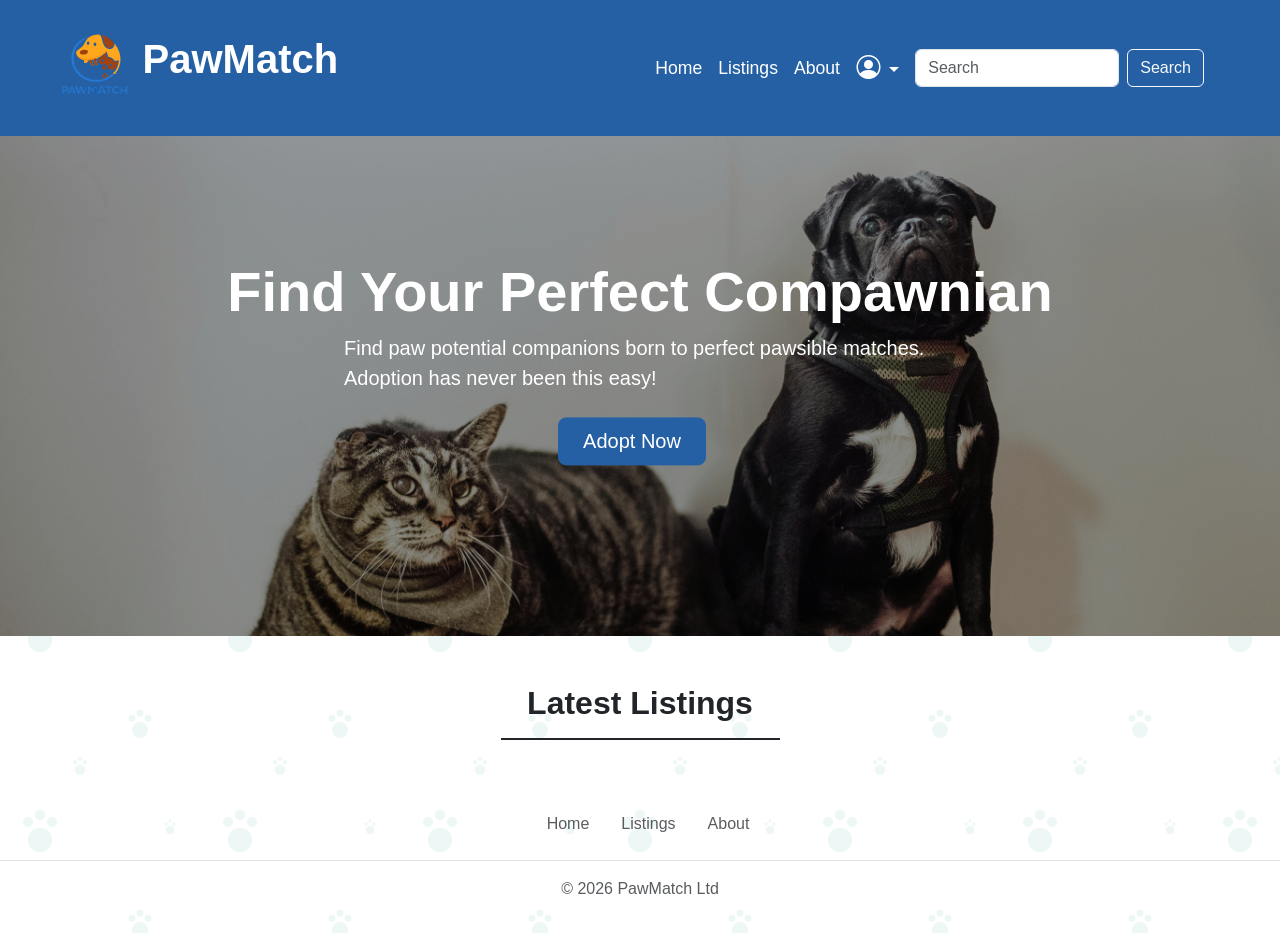
==== index.html @ 2ff9b93d "authentication 1st draft" ====
<!DOCTYPE html>
<html lang="en">

<head>
    <meta charset="UTF-8" />
    <meta name="viewport" content="width=device-width, initial-scale=1.0" />

    <!-- Import Bootstrap 5's utility classes and components via its CDN -->
    <link href="https://cdn.jsdelivr.net/npm/bootstrap@5.3.8/dist/css/bootstrap.min.css" rel="stylesheet"
        integrity="sha384-sRIl4kxILFvY47J16cr9ZwB07vP4J8+LH7qKQnuqkuIAvNWLzeN8tE5YBujZqJLB" crossorigin="anonymous">

    <!-- Import fonts awesome stylesheet -->
    <link rel="preconnect" href="https://fonts.googleapis.com">
    <link rel="preconnect" href="https://fonts.gstatic.com" crossorigin>
    <link
        href="https://fonts.googleapis.com/css2?family=Lato:ital,wght@0,100;0,300;0,400;0,700;0,900;1,100;1,300;1,400;1,700;1,900&display=swap"
        rel="stylesheet">

    <link rel="stylesheet" href="https://cdn.jsdelivr.net/npm/bootstrap-icons@1.11.3/font/bootstrap-icons.css"
        integrity="sha384-tViUnnbYAV00FLIhhi3v/dWt3Jxw4gZQcNoSCxCIFNJVCx7/D55/wXsrNIRANwdD" crossorigin="anonymous">

    <!-- Import custom stylesheet -->
    <link rel="stylesheet" href="./home.css">
</head>
<!-- ! Homepage -->

<!-- Navigation bar -->

<body class="custom-bg-section vh-100">
    <nav class="navbar sticky-top navbar-expand-lg navbar-dark custom-bg-nav">
        <div class="container-fluid">
            <a class="navbar-brand" href="#">
                <img class="logoimage" src="./imgs/logo.svg" alt="Logo">
                <span class="fw-bold text-white logotext">
                    PawMatch
                </span>
            </a>
            <button class="navbar-toggler" type="button" data-bs-toggle="collapse"
                data-bs-target="#navbarSupportedContent" aria-controls="navbarSupportedContent" aria-expanded="false"
                aria-label="Toggle navigation">
                <span class="navbar-toggler-icon"></span>
            </button>
            <div class="collapse navbar-collapse" id="navbarSupportedContent">
                <ul class="navbar-nav ms-auto mb-2 mb-lg-0 align-items-center">
                    <li class="nav-item">
                        <a class="nav-link active" aria-current="page" href="#">Home</a>
                    </li>
                    <li class="nav-item">
                        <a class="nav-link active" aria-current="page" href="#">Listings</a>
                    </li>
                    <li class="nav-item">
                        <a class="nav-link" aria-current="page" href="#">About</a>
                    </li>
                    <li class="nav-item dropdown">
                        <a class="nav-link dropdown-toggle" href="#" role="button" data-bs-toggle="dropdown"
                            aria-expanded="false">
                            <i class="bi bi-person-circle fs-4"></i>
                        </a>
                        <ul class="dropdown-menu">
                            <li><a class="dropdown-item" href="#">Log in</a></li>
                            <li><a class="dropdown-item" href="#">Signup</a></li>
                            <li><a class="dropdown-item" href="#">Profile</a></li>
                            <li>
                                <hr class="dropdown-divider">
                            </li>
                            <li><a class="dropdown-item" href="#">Sign out</a></li>
                        </ul>
                    </li>
                </ul>
                <form class="d-flex ps-2 pe-5" role="search">
                    <input class="form-control me-2" type="search" placeholder="Search" aria-label="Search">
                    <button class="btn btn-outline-light" type="submit">Search</button>
                </form>
            </div>
    </nav>

    <!-- Hero Section -->

    <div class="position-relative text-center overflow-hidden" style="min-height: 500px;">
        <img src="imgs/priscilla-du-preez-qtkpOxCpl0Y-unsplash.jpg" class="position-absolute top-0 start-0 w-100 h-100"
            style="object-fit: cover; object-position: center 30%;" alt="Example image" loading="lazy">
        <div class="position-absolute top-0 start-0 w-100 h-100" style="background: rgba(0,0,0,0.30);"></div>
        <div class="position-absolute top-50 start-50 translate-middle w-100 px-5">
            <h1 class="display-4 fw-bold text-white">Find Your Perfect Compawnian</h1>
            <div class="col-lg-6 mx-auto">
                <p class="lead mb-4 text-white text-start">Find paw potential companions born to perfect pawsible
                    matches. Adoption has never been this easy!</p>
                <div class="d-grid gap-2 d-sm-flex justify-content-sm-center mb-5">
                    <button type="button" class="btn btn-nav btn-lg px-4 me-sm-3">Adopt Now</button>
                </div>
            </div>
        </div>
    </div>

    <!-- Card Section -->
    <div class="container" style="padding-top: 3rem;">
        <h2 class="mb-3 fw-bold text-center">Latest Listings</h2>
        <hr class="w-25 mx-auto mb-5 border-dark border-2 opacity-100">
        <!-- first row -->
        <div id="homeListing" class="row row-cols-1 row-cols-md-3 g-4 mx-auto">
            <!-- !! Dynamically list the product data -->
        </div>

    </div>

    <footer class="py-3 my-4">
        <ul class="nav justify-content-center border-bottom pb-3 mb-3">
            <li class="nav-item"><a href="index.html" class="nav-link px-2 text-body-secondary">Home</a></li>
            <li class="nav-item"><a href="listings.html" class="nav-link px-2 text-body-secondary">Listings</a></li>
            <li class="nav-item"><a href="about.html" class="nav-link px-2 text-body-secondary">About</a></li>
        </ul>
        <p class="text-center text-body-secondary">&copy; 2026 PawMatch Ltd</p>
    </footer>

    <!-- ! appModal -->
    <div class="modal fade" id="appModal" tabindex="-1" aria-labelledby="appModalLabel" aria-hidden="true">
        <div class="modal-dialog modal-dialog-centered modal-dialog-scrollable">
            <div class="modal-content">
                <div class="modal-header">
                    <!-- ! appModalTitle -->
                    <h1 id="appModalTitle" class="modal-title fs-5" id="exampleModalLabel">

                    </h1>
                    <button type="button" class="btn-close" data-bs-dismiss="modal" aria-label="Close"></button>
                </div>
                <div id="productModalBody" class="modal-body">

                    <!-- ! Start Card area to display the selected Product -->
                    <div class="card h-100 product-card rounded-0 border-0">
                        <!-- ! appModalImage -->
                        <img id="appModalImage" class="card-img-top rounded-0" alt="...">
                        <div class="d-flex card-body flex-column">
                            <p class="card-text d-block">
                                <span>TYPE:</span>
                                <span id="appModalType">
                                    <!-- ! appModaType -->
                                </span>
                            </p>
                            <p class="card-text d-block">
                                <span>ADOPTION STATUS:</span>
                                <span id="appModalAdoptionStatus">
                                    <!-- ! appModalAdoptionStatus -->
                                </span>
                            </p>
                        </div>
                    </div>
                    <!-- ! End Card area to display the selected Product -->

                </div>
                <div class="modal-footer">
                    <button type="button" class="btn btn-secondary" data-bs-dismiss="modal">
                        Close
                    </button>
                    <button id="adoptBtn" type="button" class="btn btn-nav-light">
                        Adopt me!
                    </button>
                </div>
            </div>
        </div>
    </div>

    <!-- !! Import the data and the script to dynamically list the pets -->
    <script src="./script/components/Spinner.js"></script>
    <script src="./script/data.js"></script>
    <script src="./script/homelisting.js"></script>

    <script src="https://cdn.jsdelivr.net/npm/@popperjs/core@2.11.8/dist/umd/popper.min.js"
        integrity="sha384-I7E8VVD/ismYTF4hNIPjVp/Zjvgyol6VFvRkX/vR+Vc4jQkC+hVqc2pM8ODewa9r"
        crossorigin="anonymous"></script>

    <script src="https://cdn.jsdelivr.net/npm/bootstrap@5.3.8/dist/js/bootstrap.min.js"
        integrity="sha384-G/EV+4j2dNv+tEPo3++6LCgdCROaejBqfUeNjuKAiuXbjrxilcCdDz6ZAVfHWe1Y"
        crossorigin="anonymous"></script>
</body>

</html>
---- home.css ----
/* ! Homepage */

* {
    font-family: Helvetica, sans-serif;
    padding: 0;
    margin: 0;
}

/* Navigation bar */

.navbar .nav-link {
    color: #ffffff !important;
    font-size: 1.1rem;
}

.px-2 {
    padding-left: 1.5rem !important;
}

.custom-bg-section {
    background-image: url('./imgs/gemini-svg\ \(4\).svg');
}

.custom-bg-nav {
    background-color: #2660a4;
}

.logoimage {
    height: 6.875rem;
    width: auto !important;
}

.logotext {
    font-weight: light !important;
    font-size: 2.5rem;
    margin-left: -2.5rem;
}

.nav li:hover {
    background-color: rgba(255, 255, 255, 0.1);
    border-radius: 0;
    transform: scale(1.05);
}

.d-flex {
    margin-right: 1rem;
}

/* Hero section */

.btn-nav {
    background-color: #2660a4;
    border-color: #2660a4;
    color: #ffffff;
}

.btn-nav:hover {
    background-color: #1d4d8a;
    border-color: #1d4d8a;
    color: #ffffff;
}

.btn-nav-light {
    background-color: #2f6bbf;
    border-color: #2f6bbf;
    color: #ffffff;
}

.btn-nav-light:hover {
    background-color: #2660a4;
    border-color: #2660a4;
    color: #ffffff;
}

/* Cards section */

.cards-grid {
    display: grid;
    grid-template-columns: repeat(3, 1fr);
    gap: 1rem;
    text-align: left;
}

.card {
    height: 25rem;
    width: 100%;
}

.card-img-top {
    height: 9.375rem;
    object-fit: cover;
    object-position: center;
}

.pet-img-2 {
    object-position: center 55%;
}

.pet-img-4 {
    object-position: center 25%;
}

.pet-img-5 {
    object-position: center 30%;
}

.pet-img-6 {
    object-position: center 15%;
}
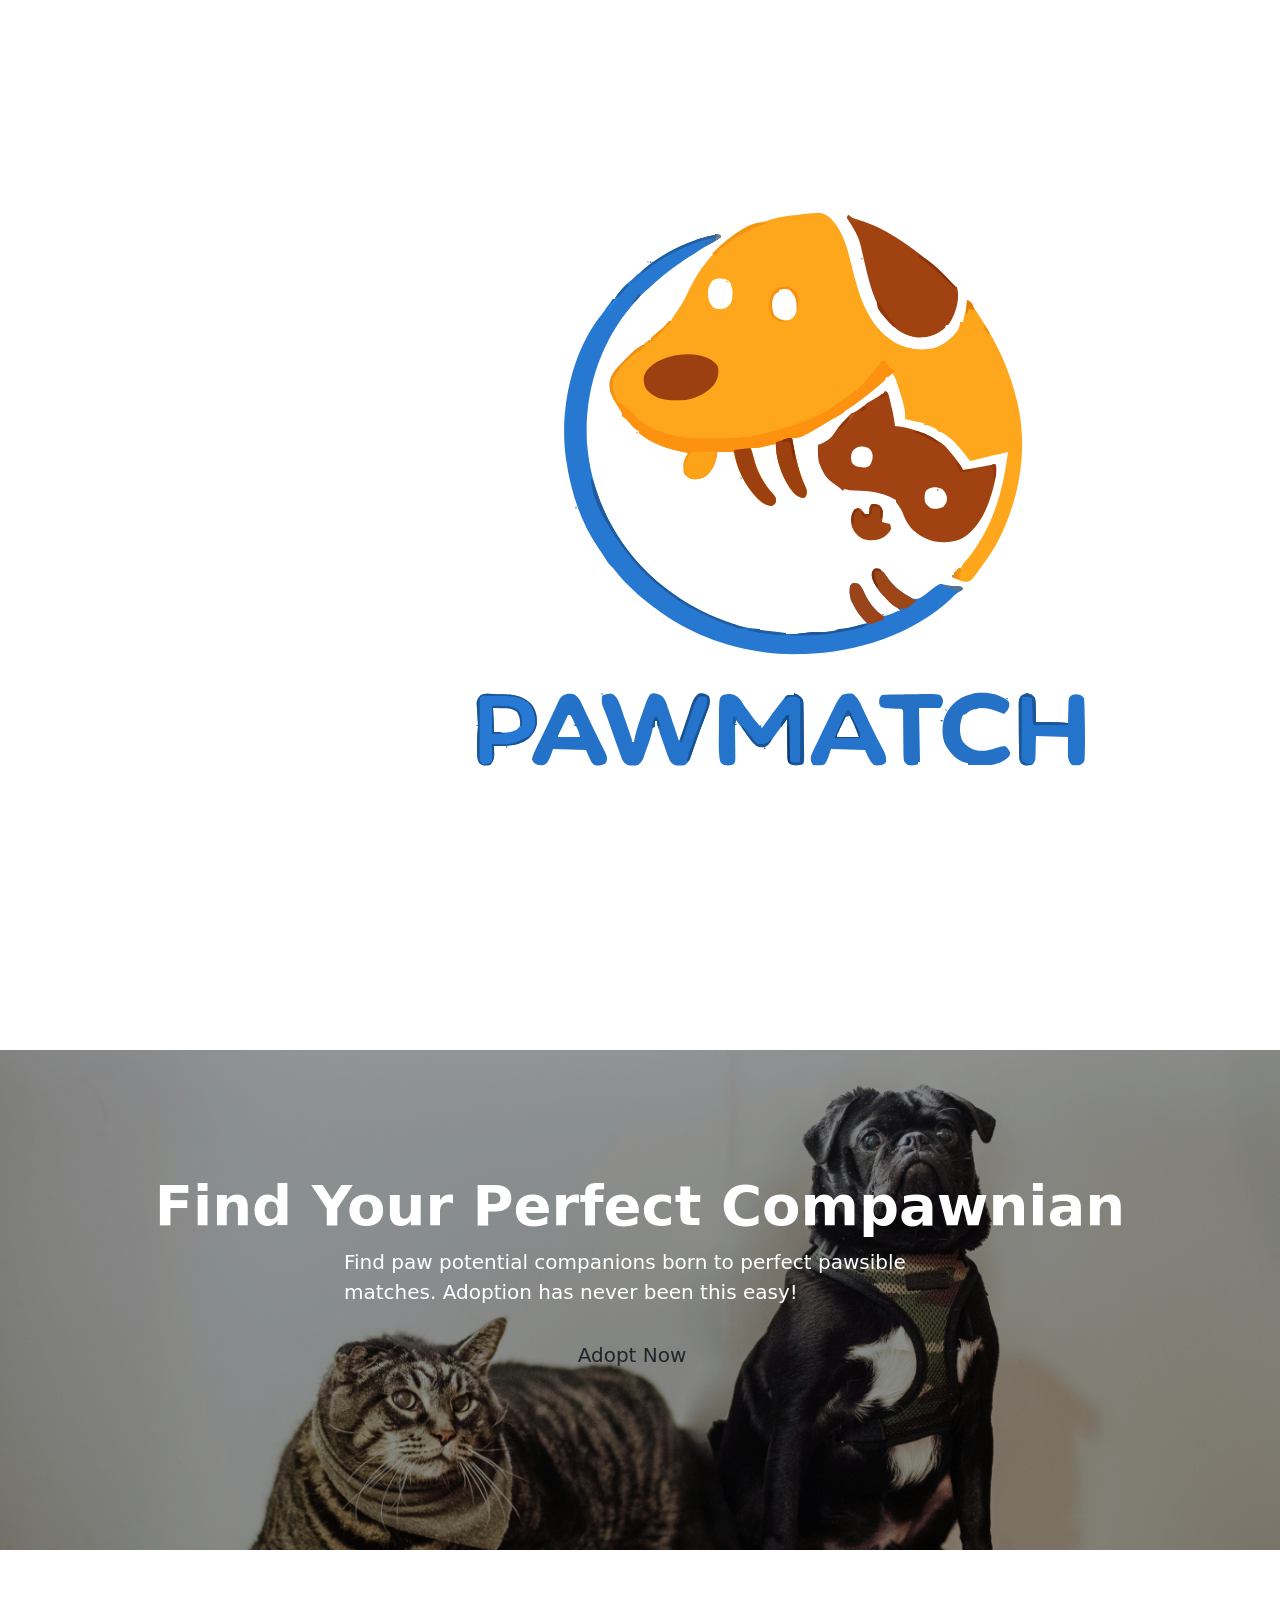
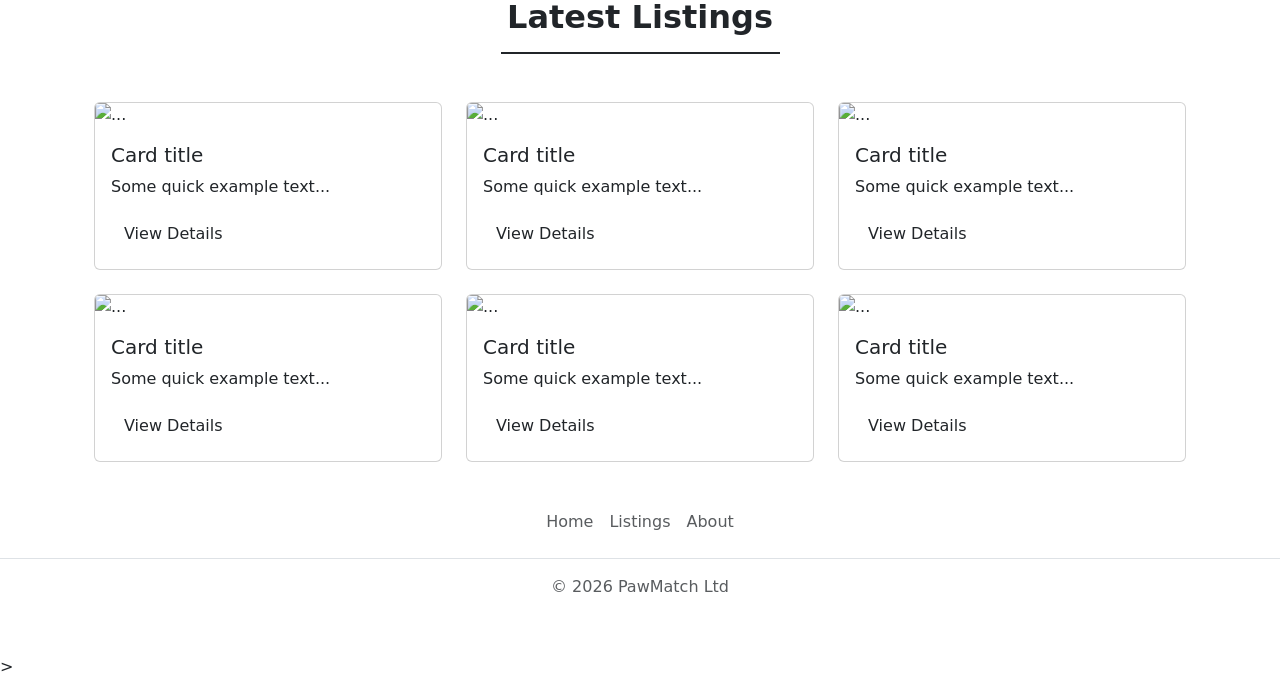
==== commit d1acd79f: "updated listing" ====
--- a/index.html
+++ b/index.html
@@ -20,7 +20,7 @@
         integrity="sha384-tViUnnbYAV00FLIhhi3v/dWt3Jxw4gZQcNoSCxCIFNJVCx7/D55/wXsrNIRANwdD" crossorigin="anonymous">
 
     <!-- Import custom stylesheet -->
-    <link rel="stylesheet" href="./home.css">
+    <link rel="stylesheet" href="./main-styles.css">
 </head>
 <!-- ! Homepage -->
 
@@ -97,8 +97,73 @@
         <h2 class="mb-3 fw-bold text-center">Latest Listings</h2>
         <hr class="w-25 mx-auto mb-5 border-dark border-2 opacity-100">
         <!-- first row -->
-        <div id="homeListing" class="row row-cols-1 row-cols-md-3 g-4 mx-auto">
-            <!-- !! Dynamically list the product data -->
+        <div class="row row-cols-1 row-cols-md-3 g-4 mx-auto">
+            <div class="col">
+                <div class="card">
+                    <img src="https://images.unsplash.com/photo-1583337130417-3346a1be7dee?q=80&w=764&auto=format&fit=crop&ixlib=rb-4.1.0&ixid=M3wxMjA3fDB8MHxwaG90by1wYWdlfHx8fGVufDB8fHx8fA%3D%3D"
+                        class="card-img-top h-50" alt="...">
+                    <div class="card-body">
+                        <h5 class="card-title">Card title</h5>
+                        <p class="card-text">Some quick example text...</p>
+                        <a href="#" class="btn btn-nav-light">View Details</a>
+                    </div>
+                </div>
+            </div>
+            <div class="col">
+                <div class="card">
+                    <img src="https://images.unsplash.com/photo-1504826260979-242151ee45b7?q=80&w=687&auto=format&fit=crop&ixlib=rb-4.1.0&ixid=M3wxMjA3fDB8MHxwaG90by1wYWdlfHx8fGVufDB8fHx8fA%3D%3D"
+                        class="card-img-top h-50" alt="...">
+                    <div class="card-body">
+                        <h5 class="card-title">Card title</h5>
+                        <p class="card-text">Some quick example text...</p>
+                        <a href="#" class="btn btn-nav-light">View Details</a>
+                    </div>
+                </div>
+            </div>
+            <div class="col">
+                <div class="card">
+                    <img src="https://images.unsplash.com/photo-1507146426996-ef05306b995a?q=80&w=1470&auto=format&fit=crop&ixlib=rb-4.1.0&ixid=M3wxMjA3fDB8MHxwaG90by1wYWdlfHx8fGVufDB8fHx8fA%3D%3D"
+                        class="card-img-top h-50" alt="...">
+                    <div class="card-body">
+                        <h5 class="card-title">Card title</h5>
+                        <p class="card-text">Some quick example text...</p>
+                        <a href="#" class="btn btn-nav-light">View Details</a>
+                    </div>
+                </div>
+            </div>
+            <div class="col">
+                <div class="card">
+                    <img src="https://images.unsplash.com/photo-1629755590546-f95805384911?q=80&w=1469&auto=format&fit=crop&ixlib=rb-4.1.0&ixid=M3wxMjA3fDB8MHxwaG90by1wYWdlfHx8fGVufDB8fHx8fA%3D%3D"
+                        class="card-img-top h-50" alt="...">
+                    <div class="card-body">
+                        <h5 class="card-title">Card title</h5>
+                        <p class="card-text">Some quick example text...</p>
+                        <a href="#" class="btn btn-nav-light">View Details</a>
+                    </div>
+                </div>
+            </div>
+            <div class="col">
+                <div class="card">
+                    <img src="https://images.unsplash.com/photo-1562054438-f127502ea154?q=80&w=1631&auto=format&fit=crop&ixlib=rb-4.1.0&ixid=M3wxMjA3fDB8MHxwaG90by1wYWdlfHx8fGVufDB8fHx8fA%3D%3D"
+                        class="card-img-top h-50" alt="...">
+                    <div class="card-body">
+                        <h5 class="card-title">Card title</h5>
+                        <p class="card-text">Some quick example text...</p>
+                        <a href="#" class="btn btn-nav-light">View Details</a>
+                    </div>
+                </div>
+            </div>
+            <div class="col">
+                <div class="card">
+                    <img src="https://images.unsplash.com/photo-1616549105827-103e19d10c6d?q=80&w=687&auto=format&fit=crop&ixlib=rb-4.1.0&ixid=M3wxMjA3fDB8MHxwaG90by1wYWdlfHx8fGVufDB8fHx8fA%3D%3D"
+                        class="card-img-top h-50" alt="...">
+                    <div class="card-body">
+                        <h5 class="card-title">Card title</h5>
+                        <p class="card-text">Some quick example text...</p>
+                        <a href="#" class="btn btn-nav-light">View Details</a>
+                    </div>
+                </div>
+            </div>
         </div>
 
     </div>
@@ -112,58 +177,6 @@
         <p class="text-center text-body-secondary">&copy; 2026 PawMatch Ltd</p>
     </footer>
 
-    <!-- ! appModal -->
-    <div class="modal fade" id="appModal" tabindex="-1" aria-labelledby="appModalLabel" aria-hidden="true">
-        <div class="modal-dialog modal-dialog-centered modal-dialog-scrollable">
-            <div class="modal-content">
-                <div class="modal-header">
-                    <!-- ! appModalTitle -->
-                    <h1 id="appModalTitle" class="modal-title fs-5" id="exampleModalLabel">
-
-                    </h1>
-                    <button type="button" class="btn-close" data-bs-dismiss="modal" aria-label="Close"></button>
-                </div>
-                <div id="productModalBody" class="modal-body">
-
-                    <!-- ! Start Card area to display the selected Product -->
-                    <div class="card h-100 product-card rounded-0 border-0">
-                        <!-- ! appModalImage -->
-                        <img id="appModalImage" class="card-img-top rounded-0" alt="...">
-                        <div class="d-flex card-body flex-column">
-                            <p class="card-text d-block">
-                                <span>TYPE:</span>
-                                <span id="appModalType">
-                                    <!-- ! appModaType -->
-                                </span>
-                            </p>
-                            <p class="card-text d-block">
-                                <span>ADOPTION STATUS:</span>
-                                <span id="appModalAdoptionStatus">
-                                    <!-- ! appModalAdoptionStatus -->
-                                </span>
-                            </p>
-                        </div>
-                    </div>
-                    <!-- ! End Card area to display the selected Product -->
-
-                </div>
-                <div class="modal-footer">
-                    <button type="button" class="btn btn-secondary" data-bs-dismiss="modal">
-                        Close
-                    </button>
-                    <button id="adoptBtn" type="button" class="btn btn-nav-light">
-                        Adopt me!
-                    </button>
-                </div>
-            </div>
-        </div>
-    </div>
-
-    <!-- !! Import the data and the script to dynamically list the pets -->
-    <script src="./script/components/Spinner.js"></script>
-    <script src="./script/data.js"></script>
-    <script src="./script/homelisting.js"></script>
-
     <script src="https://cdn.jsdelivr.net/npm/@popperjs/core@2.11.8/dist/umd/popper.min.js"
         integrity="sha384-I7E8VVD/ismYTF4hNIPjVp/Zjvgyol6VFvRkX/vR+Vc4jQkC+hVqc2pM8ODewa9r"
         crossorigin="anonymous"></script>
@@ -173,4 +186,4 @@
         crossorigin="anonymous"></script>
 </body>
 
-</html>+</html>>
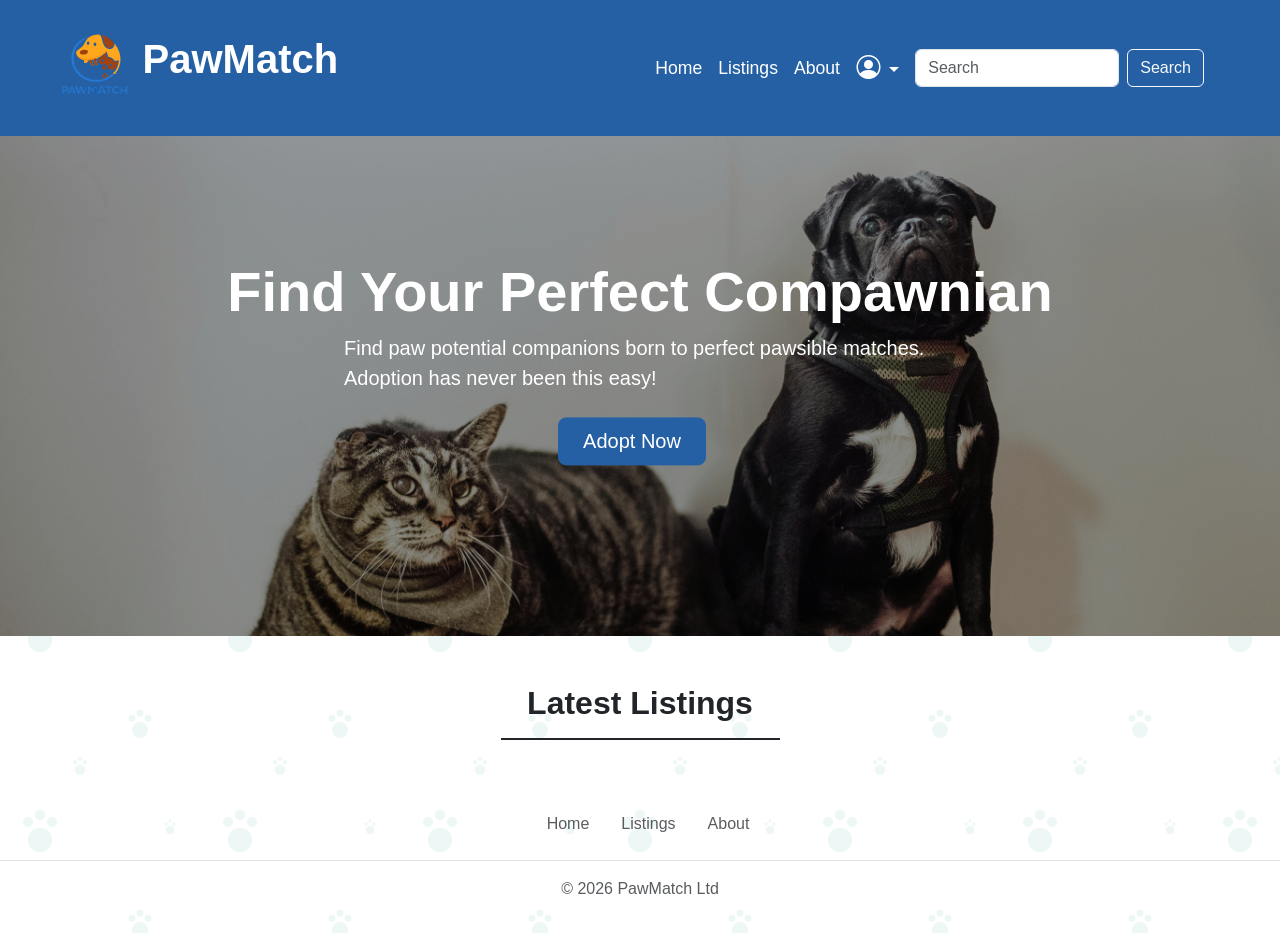
==== commit 1f5cee15: "created pagination feature" ====
--- a/index.html
+++ b/index.html
@@ -20,7 +20,7 @@
         integrity="sha384-tViUnnbYAV00FLIhhi3v/dWt3Jxw4gZQcNoSCxCIFNJVCx7/D55/wXsrNIRANwdD" crossorigin="anonymous">
 
     <!-- Import custom stylesheet -->
-    <link rel="stylesheet" href="./main-styles.css">
+    <link rel="stylesheet" href="./home.css">
 </head>
 <!-- ! Homepage -->
 
@@ -29,7 +29,7 @@
 <body class="custom-bg-section vh-100">
     <nav class="navbar sticky-top navbar-expand-lg navbar-dark custom-bg-nav">
         <div class="container-fluid">
-            <a class="navbar-brand" href="#">
+            <a class="navbar-brand" href="index.html">
                 <img class="logoimage" src="./imgs/logo.svg" alt="Logo">
                 <span class="fw-bold text-white logotext">
                     PawMatch
@@ -51,15 +51,22 @@
                     <li class="nav-item">
                         <a class="nav-link" aria-current="page" href="#">About</a>
                     </li>
+                    <li class="nav-item d-none" id="adminNavItem">
+                        <a class="nav-link active" href="admin.html">
+                            Admin
+                        </a>
+                    </li>
+
                     <li class="nav-item dropdown">
                         <a class="nav-link dropdown-toggle" href="#" role="button" data-bs-toggle="dropdown"
                             aria-expanded="false">
-                            <i class="bi bi-person-circle fs-4"></i>
+                            <i class="bi bi-person-circle fs-4"></i><span id="profileContainer"
+                                class="fs-6g px-1 fw-lighter"></span>
                         </a>
                         <ul class="dropdown-menu">
-                            <li><a class="dropdown-item" href="#">Log in</a></li>
-                            <li><a class="dropdown-item" href="#">Signup</a></li>
-                            <li><a class="dropdown-item" href="#">Profile</a></li>
+                            <li><a class="dropdown-item" href="login.html">Log in</a></li>
+                            <li><a class="dropdown-item" href="signup.html">Signup</a></li>
+                            <li><a class="dropdown-item" href="profile.html">Profile</a></li>
                             <li>
                                 <hr class="dropdown-divider">
                             </li>
@@ -67,8 +74,8 @@
                         </ul>
                     </li>
                 </ul>
-                <form class="d-flex ps-2 pe-5" role="search">
-                    <input class="form-control me-2" type="search" placeholder="Search" aria-label="Search">
+                <form id="searchForm" class="d-flex ps-2 pe-5" role="search">
+                    <input id="searchInput" class="form-control me-2" type="search" placeholder="Search" aria-label="Search">
                     <button class="btn btn-outline-light" type="submit">Search</button>
                 </form>
             </div>
@@ -76,7 +83,7 @@
 
     <!-- Hero Section -->
 
-    <div class="position-relative text-center overflow-hidden" style="min-height: 500px;">
+    <div id="heroBanner" class="position-relative text-center overflow-hidden" style="min-height: 500px;">
         <img src="imgs/priscilla-du-preez-qtkpOxCpl0Y-unsplash.jpg" class="position-absolute top-0 start-0 w-100 h-100"
             style="object-fit: cover; object-position: center 30%;" alt="Example image" loading="lazy">
         <div class="position-absolute top-0 start-0 w-100 h-100" style="background: rgba(0,0,0,0.30);"></div>
@@ -97,86 +104,78 @@
         <h2 class="mb-3 fw-bold text-center">Latest Listings</h2>
         <hr class="w-25 mx-auto mb-5 border-dark border-2 opacity-100">
         <!-- first row -->
-        <div class="row row-cols-1 row-cols-md-3 g-4 mx-auto">
-            <div class="col">
-                <div class="card">
-                    <img src="https://images.unsplash.com/photo-1583337130417-3346a1be7dee?q=80&w=764&auto=format&fit=crop&ixlib=rb-4.1.0&ixid=M3wxMjA3fDB8MHxwaG90by1wYWdlfHx8fGVufDB8fHx8fA%3D%3D"
-                        class="card-img-top h-50" alt="...">
-                    <div class="card-body">
-                        <h5 class="card-title">Card title</h5>
-                        <p class="card-text">Some quick example text...</p>
-                        <a href="#" class="btn btn-nav-light">View Details</a>
-                    </div>
-                </div>
-            </div>
-            <div class="col">
-                <div class="card">
-                    <img src="https://images.unsplash.com/photo-1504826260979-242151ee45b7?q=80&w=687&auto=format&fit=crop&ixlib=rb-4.1.0&ixid=M3wxMjA3fDB8MHxwaG90by1wYWdlfHx8fGVufDB8fHx8fA%3D%3D"
-                        class="card-img-top h-50" alt="...">
-                    <div class="card-body">
-                        <h5 class="card-title">Card title</h5>
-                        <p class="card-text">Some quick example text...</p>
-                        <a href="#" class="btn btn-nav-light">View Details</a>
-                    </div>
-                </div>
-            </div>
-            <div class="col">
-                <div class="card">
-                    <img src="https://images.unsplash.com/photo-1507146426996-ef05306b995a?q=80&w=1470&auto=format&fit=crop&ixlib=rb-4.1.0&ixid=M3wxMjA3fDB8MHxwaG90by1wYWdlfHx8fGVufDB8fHx8fA%3D%3D"
-                        class="card-img-top h-50" alt="...">
-                    <div class="card-body">
-                        <h5 class="card-title">Card title</h5>
-                        <p class="card-text">Some quick example text...</p>
-                        <a href="#" class="btn btn-nav-light">View Details</a>
-                    </div>
-                </div>
-            </div>
-            <div class="col">
-                <div class="card">
-                    <img src="https://images.unsplash.com/photo-1629755590546-f95805384911?q=80&w=1469&auto=format&fit=crop&ixlib=rb-4.1.0&ixid=M3wxMjA3fDB8MHxwaG90by1wYWdlfHx8fGVufDB8fHx8fA%3D%3D"
-                        class="card-img-top h-50" alt="...">
-                    <div class="card-body">
-                        <h5 class="card-title">Card title</h5>
-                        <p class="card-text">Some quick example text...</p>
-                        <a href="#" class="btn btn-nav-light">View Details</a>
-                    </div>
-                </div>
-            </div>
-            <div class="col">
-                <div class="card">
-                    <img src="https://images.unsplash.com/photo-1562054438-f127502ea154?q=80&w=1631&auto=format&fit=crop&ixlib=rb-4.1.0&ixid=M3wxMjA3fDB8MHxwaG90by1wYWdlfHx8fGVufDB8fHx8fA%3D%3D"
-                        class="card-img-top h-50" alt="...">
-                    <div class="card-body">
-                        <h5 class="card-title">Card title</h5>
-                        <p class="card-text">Some quick example text...</p>
-                        <a href="#" class="btn btn-nav-light">View Details</a>
-                    </div>
-                </div>
-            </div>
-            <div class="col">
-                <div class="card">
-                    <img src="https://images.unsplash.com/photo-1616549105827-103e19d10c6d?q=80&w=687&auto=format&fit=crop&ixlib=rb-4.1.0&ixid=M3wxMjA3fDB8MHxwaG90by1wYWdlfHx8fGVufDB8fHx8fA%3D%3D"
-                        class="card-img-top h-50" alt="...">
-                    <div class="card-body">
-                        <h5 class="card-title">Card title</h5>
-                        <p class="card-text">Some quick example text...</p>
-                        <a href="#" class="btn btn-nav-light">View Details</a>
-                    </div>
-                </div>
-            </div>
+        <div id="homeListing" class="row row-cols-1 row-cols-md-3 g-4 mx-auto">
+            <!-- !! Dynamically list the product data -->
         </div>
 
+        <div id="pagination" class="text-center my-4"></div>
+        
     </div>
 
     <footer class="py-3 my-4">
         <ul class="nav justify-content-center border-bottom pb-3 mb-3">
-            <li class="nav-item"><a href="index.html" class="nav-link px-2 text-body-secondary">Home</a></li>
+            <li class="nav-item"><a href="home.html" class="nav-link px-2 text-body-secondary">Home</a></li>
             <li class="nav-item"><a href="listings.html" class="nav-link px-2 text-body-secondary">Listings</a></li>
             <li class="nav-item"><a href="about.html" class="nav-link px-2 text-body-secondary">About</a></li>
         </ul>
         <p class="text-center text-body-secondary">&copy; 2026 PawMatch Ltd</p>
     </footer>
 
+    <!-- ! appModal -->
+    <div class="modal fade" id="appModal" tabindex="-1" aria-labelledby="appModalLabel" aria-hidden="true">
+        <div class="modal-dialog modal-dialog-centered modal-dialog-scrollable">
+            <div class="modal-content">
+                <div class="modal-header">
+                    <!-- ! appModalTitle -->
+                    <h1 id="appModalTitle" class="modal-title fs-5" id="exampleModalLabel">
+
+                    </h1>
+                    <button type="button" class="btn-close" data-bs-dismiss="modal" aria-label="Close"></button>
+                </div>
+                <div id="productModalBody" class="modal-body">
+
+                    <!-- ! Start Card area to display the selected Product -->
+                    <div class="card h-100 product-card rounded-0 border-0">
+                        <!-- ! appModalImage -->
+                        <img id="appModalImage" class="card-img-top rounded-0" alt="...">
+                        <div class="d-flex card-body flex-column">
+                            <p class="card-text d-block">
+                                <span class="fw-bold">Type:</span>
+                                <span id="appModalType">
+                                    <!-- ! appModaType -->
+                                </span>
+                            </p>
+                            <p class="card-text d-block">
+                                <span class="fw-bold">Adoption Status:</span>
+                                <span id="appModalAdoptionStatus">
+                                    <!-- ! appModalAdoptionStatus -->
+                                </span>
+                            </p>
+                        </div>
+                    </div>
+                    <!-- ! End Card area to display the selected Product -->
+
+                </div>
+                <div class="modal-footer">
+                    <button type="button" class="btn btn-secondary" data-bs-dismiss="modal">
+                        Close
+                    </button>
+                    <button id="adoptBtn" type="button" class="btn btn-nav-light">
+                        Adopt me!
+                    </button>
+                </div>
+            </div>
+        </div>
+    </div>
+
+    <!-- !! Import the data and the script to dynamically list the pets -->
+    <script src="./script/components/Spinner.js"></script>
+    <script src="script/const.js"></script>
+    <script src="script/auth.js"></script>
+    <script src="script/loader.js"></script>
+    <script src="./script/data.js"></script>
+    <script src="./script/homelisting.js"></script>
+
     <script src="https://cdn.jsdelivr.net/npm/@popperjs/core@2.11.8/dist/umd/popper.min.js"
         integrity="sha384-I7E8VVD/ismYTF4hNIPjVp/Zjvgyol6VFvRkX/vR+Vc4jQkC+hVqc2pM8ODewa9r"
         crossorigin="anonymous"></script>
@@ -186,4 +185,19 @@
         crossorigin="anonymous"></script>
 </body>
 
-</html>>+<script>
+
+    const token = isAuthenticated();
+
+    if (token) {
+
+        const heroBanner =
+            document.getElementById("heroBanner");
+
+        heroBanner.classList.add("d-none");
+
+    }
+
+</script>
+
+</html>
--- a/home.css
+++ b/home.css
@@ -0,0 +1,540 @@
+/* ! Homepage */
+
+* {
+    font-family: Helvetica, sans-serif;
+    padding: 0;
+    margin: 0;
+}
+
+/* Navigation bar */
+
+.navbar .nav-link {
+    color: #ffffff !important;
+    font-size: 1.1rem;
+}
+
+.px-2 {
+    padding-left: 1.5rem !important;
+}
+
+.custom-bg-section {
+    background-image: url('./imgs/gemini-svg\ \(4\).svg');
+}
+
+.custom-bg-nav {
+    background-color: #2660a4;
+}
+
+.logoimage {
+    height: 6.875rem;
+    width: auto !important;
+}
+
+.logotext {
+    font-weight: light !important;
+    font-size: 2.5rem;
+    margin-left: -2.5rem;
+  }
+
+.nav li:hover {
+    background-color: rgba(255, 255, 255, 0.1);
+    border-radius: 0;
+    transform: scale(1.05);
+}
+
+.d-flex {
+    margin-right: 1rem;
+}
+
+/* Hero section */
+
+.btn-nav {
+    background-color: #2660a4;
+    border-color: #2660a4;
+    color: #ffffff;
+}
+
+.btn-nav:hover {
+    background-color: #1d4d8a;
+    border-color: #1d4d8a;
+    color: #ffffff;
+}
+
+.btn-nav-light {
+    background-color: #2f6bbf;
+    border-color: #2f6bbf;
+    color: #ffffff;
+}
+
+.btn-nav-light:hover {
+    background-color: #2660a4;
+    border-color: #2660a4;
+    color: #ffffff;
+}
+
+/* Cards section */
+
+.cards-grid {
+    display: grid;
+    grid-template-columns: repeat(3, 1fr);
+    gap: 1rem;
+    text-align: left;
+}
+
+.card {
+    height: 25rem;
+    width: 100%;
+}
+
+.card-img-top {
+    height: 9.375rem;
+    object-fit: cover;
+}
+
+/* Start Profile styles */
+
+.profile-container {
+    margin-top: 2rem;
+    padding: 0;
+}
+
+.page-heading,
+.section-heading {
+    display: flex;
+    align-items: center;
+    justify-content: space-between;
+    gap: 1rem;
+}
+
+.page-heading {
+    margin-bottom: 1rem;
+}
+
+.page-heading h1,
+.section-heading h2,
+.user-info h2 {
+    margin: 0;
+    font-weight: 700;
+}
+
+.page-heading h1 {
+    font-size: 1.75rem;
+}
+
+.eyebrow {
+    margin: 0 0 0.2rem;
+    color: var(--primary-color);
+    font-size: 0.75rem;
+    font-weight: 700;
+    letter-spacing: 0;
+    text-transform: uppercase;
+}
+
+.profile-header {
+    display: flex;
+    align-items: center;
+    gap: 1.5rem;
+    padding: 1.5rem;
+    border: 1px solid var(--border-color);
+    border-left: 0.4rem solid var(--primary-color);
+    border-radius: 0.5rem;
+    background: var(--secondary-color);
+}
+
+.avatar {
+    width: 7rem;
+    height: 7rem;
+    flex: 0 0 auto;
+    border: 0.3rem solid var(--surface-color);
+    border-radius: 50%;
+    object-fit: cover;
+    box-shadow: 0 0.25rem 0.7rem rgba(38, 96, 164, 0.18);
+}
+
+.user-info h2 {
+    margin-bottom: 0.65rem;
+    font-size: 1.5rem;
+}
+
+.user-contact {
+    display: flex;
+    flex-wrap: wrap;
+    gap: 0.65rem 1.25rem;
+}
+
+.user-contact > span {
+    display: inline-flex;
+    align-items: center;
+    gap: 0.4rem;
+    color: var(--muted-color);
+}
+
+.user-contact i {
+    color: var(--primary-color);
+}
+
+.applications-section {
+    margin-top: 1.5rem;
+    padding: 1.5rem;
+    border: 1px solid var(--border-color);
+    border-radius: 0.5rem;
+    background: var(--surface-color);
+    box-shadow: 0 0.5rem 1.5rem rgba(38, 96, 164, 0.08);
+}
+
+.section-heading {
+    margin-bottom: 1.25rem;
+    padding-bottom: 1rem;
+    border-bottom: 2px solid var(--secondary-color);
+}
+
+.section-heading h2 {
+    font-size: 1.35rem;
+}
+
+.application-count {
+    border-radius: 999px;
+    padding: 0.35rem 0.7rem;
+    background: var(--secondary-color);
+    color: var(--primary-dark);
+    font-size: 0.85rem;
+}
+
+.application-list {
+    display: grid;
+    gap: 1rem;
+}
+
+.application-card {
+    display: grid;
+    grid-template-columns: minmax(13rem, 1fr) minmax(18rem, 3fr) minmax(15rem, 1fr);
+    align-items: center;
+    gap: 1.25rem;
+    padding: 1rem;
+    border: 1px solid var(--border-color);
+    border-radius: 0.5rem;
+    background: #f8fbff;
+    transition: border-color 160ms ease, box-shadow 160ms ease, transform 160ms ease;
+}
+
+.application-card:hover {
+    border-color: var(--primary-color);
+    box-shadow: 0 0.4rem 1rem rgba(38, 96, 164, 0.12);
+    transform: translateY(-2px);
+}
+
+.pet-summary {
+    display: flex;
+    align-items: center;
+    gap: 0.9rem;
+    min-width: 0;
+}
+
+.pet-summary img {
+    width: 5.5rem;
+    height: 5.5rem;
+    flex: 0 0 auto;
+    border-radius: 0.45rem;
+    object-fit: cover;
+}
+
+.pet-summary h3 {
+    margin: 0.15rem 0;
+    font-size: 1.1rem;
+}
+
+.pet-summary p {
+    margin: 0;
+    color: var(--muted-color);
+    font-size: 0.85rem;
+}
+
+.application-id {
+    color: var(--primary-color) !important;
+    font-weight: 700;
+}
+
+.application-meta {
+    display: grid;
+    grid-template-columns: 0.7fr 1fr 1.6fr;
+    gap: 1rem;
+    margin: 0;
+}
+
+.application-meta div {
+    min-width: 0;
+}
+
+.application-meta dt {
+    margin-bottom: 0.2rem;
+    color: var(--muted-color);
+    font-size: 0.73rem;
+    text-transform: uppercase;
+}
+
+.application-meta dd {
+    margin: 0;
+    font-size: 0.88rem;
+    line-height: 1.4;
+}
+
+.application-update {
+    padding-left: 1rem;
+    border-left: 2px solid var(--secondary-color);
+}
+
+.application-update p {
+    margin: 0.65rem 0 0;
+    color: var(--muted-color);
+    font-size: 0.82rem;
+    line-height: 1.45;
+}
+
+.application-update strong {
+    display: block;
+    margin-bottom: 0.15rem;
+    color: var(--text-color);
+}
+
+.status {
+    display: inline-flex;
+    align-items: center;
+    gap: 0.35rem;
+    border-radius: 999px;
+    padding: 0.35rem 0.65rem;
+    font-size: 0.75rem;
+    font-weight: 700;
+}
+
+.status-approved {
+    background: var(--approved-bg);
+    color: var(--approved-text);
+}
+
+.status-review {
+    background: var(--review-bg);
+    color: var(--review-text);
+}
+
+.status-declined {
+    background: var(--declined-bg);
+    color: var(--declined-text);
+}
+
+.status {
+    display: inline-flex;
+    align-items: center;
+    justify-content: center;
+    gap: 0.35rem;
+    width: fit-content;
+    border-radius: 999px;
+    padding: 0.45rem 0.75rem;
+    font-size: 0.85rem;
+    font-weight: 700;
+    line-height: 1;
+    white-space: nowrap;
+}
+
+.status-approved {
+    background-color: #d8f3e3 !important;
+    color: #17653a !important;
+    border: 1px solid #a9ddb9;
+}
+
+.status-approved i {
+    color: #17653a !important;
+}
+
+.status-review {
+    background-color: #fff0c9 !important;
+    color: #7a5700 !important;
+    border: 1px solid #f2d68a;
+}
+
+.status-review i {
+    color: #7a5700 !important;
+}
+
+.status-declined {
+    background-color: #ffe0e0 !important;
+    color: #b00020 !important;
+    border: 1px solid #f5b5b5;
+}
+
+.status-declined i {
+    color: #b00020 !important;
+}
+
+/* Edit Profile Page */
+.edit-profile-form {
+    margin-top: 1.5rem;
+    padding: 1.5rem;
+    border: 1px solid var(--border-color);
+    border-left: 0.4rem solid var(--primary-color);
+    border-radius: 0.5rem;
+    background: white;
+    box-shadow: 0 0.5rem 1.5rem rgba(38, 96, 164, 0.08);
+}
+
+.edit-form-heading {
+    margin-bottom: 1.25rem;
+}
+
+.edit-form-heading h2 {
+    margin: 0;
+    font-size: 1.35rem;
+    font-weight: 700;
+}
+
+.edit-form-grid {
+    display: grid;
+    grid-template-columns: repeat(2, 1fr);
+    gap: 1rem;
+}
+
+.edit-form-grid label {
+    display: flex;
+    flex-direction: column;
+    gap: 0.4rem;
+    font-weight: 700;
+    color: var(--text-color);
+}
+
+.edit-form-grid input,
+.edit-form-grid select {
+    width: 100%;
+    padding: 0.65rem 0.75rem;
+    border: 1px solid var(--border-color);
+    border-radius: 0.4rem;
+    background: #f8fbff;
+    color: var(--text-color);
+}
+
+.edit-form-grid input:focus,
+.edit-form-grid select:focus {
+    border-color: var(--primary-color);
+    outline: 0.15rem solid rgba(38, 96, 164, 0.15);
+}
+
+.edit-wide-field {
+    grid-column: 1 / -1;
+}
+
+.edit-form-actions {
+    display: flex;
+    align-items: center;
+    justify-content: space-between;
+    gap: 1rem;
+    margin-top: 1.25rem;
+}
+
+.edit-form-actions p {
+    margin: 0;
+    color: var(--muted-color);
+    font-size: 0.9rem;
+}
+
+.edit-form-actions button {
+    border: none;
+    border-radius: 0.45rem;
+    padding: 0.65rem 1rem;
+    background: var(--primary-color);
+    color: white;
+    font-weight: 700;
+}
+
+.edit-form-actions button:hover {
+    background: #194a82;
+}
+
+@media (max-width: 767px) {
+    .edit-form-grid {
+        grid-template-columns: 1fr;
+    }
+
+    .edit-wide-field {
+        grid-column: auto;
+    }
+
+    .edit-form-actions {
+        align-items: stretch;
+        flex-direction: column;
+    }
+}
+
+@media (max-width: 991px) {
+    .profile-container {
+        padding: 0 1rem;
+    }
+
+    .application-card {
+        grid-template-columns: 1fr 1.4fr;
+    }
+
+    .application-update {
+        grid-column: 1 / -1;
+        padding-top: 1rem;
+        padding-left: 0;
+        border-top: 2px solid var(--secondary-color);
+        border-left: 0;
+    }
+}
+
+@media (max-width: 767px) {
+    .profile-container {
+        margin-top: 1.25rem;
+    }
+
+    .page-heading,
+    .section-heading,
+    .profile-header {
+        align-items: flex-start;
+    }
+
+    .profile-header {
+        flex-direction: column;
+    }
+
+    .user-contact {
+        flex-direction: column;
+        gap: 0.5rem;
+    }
+
+    .applications-section {
+        padding: 1rem;
+    }
+
+    .application-card,
+    .application-meta {
+        grid-template-columns: 1fr;
+    }
+
+    .application-meta {
+        padding: 1rem 0;
+        border-top: 2px solid var(--secondary-color);
+        border-bottom: 2px solid var(--secondary-color);
+    }
+}
+
+@media (max-width: 480px) {
+    .page-heading {
+        align-items: stretch;
+        flex-direction: column;
+    }
+
+    .edit-profile-button {
+        justify-content: center;
+    }
+
+    .avatar {
+        width: 5.5rem;
+        height: 5.5rem;
+    }
+
+    .section-heading {
+        align-items: flex-start;
+        flex-direction: column;
+    }
+}
+
+/* End Profile styles */
